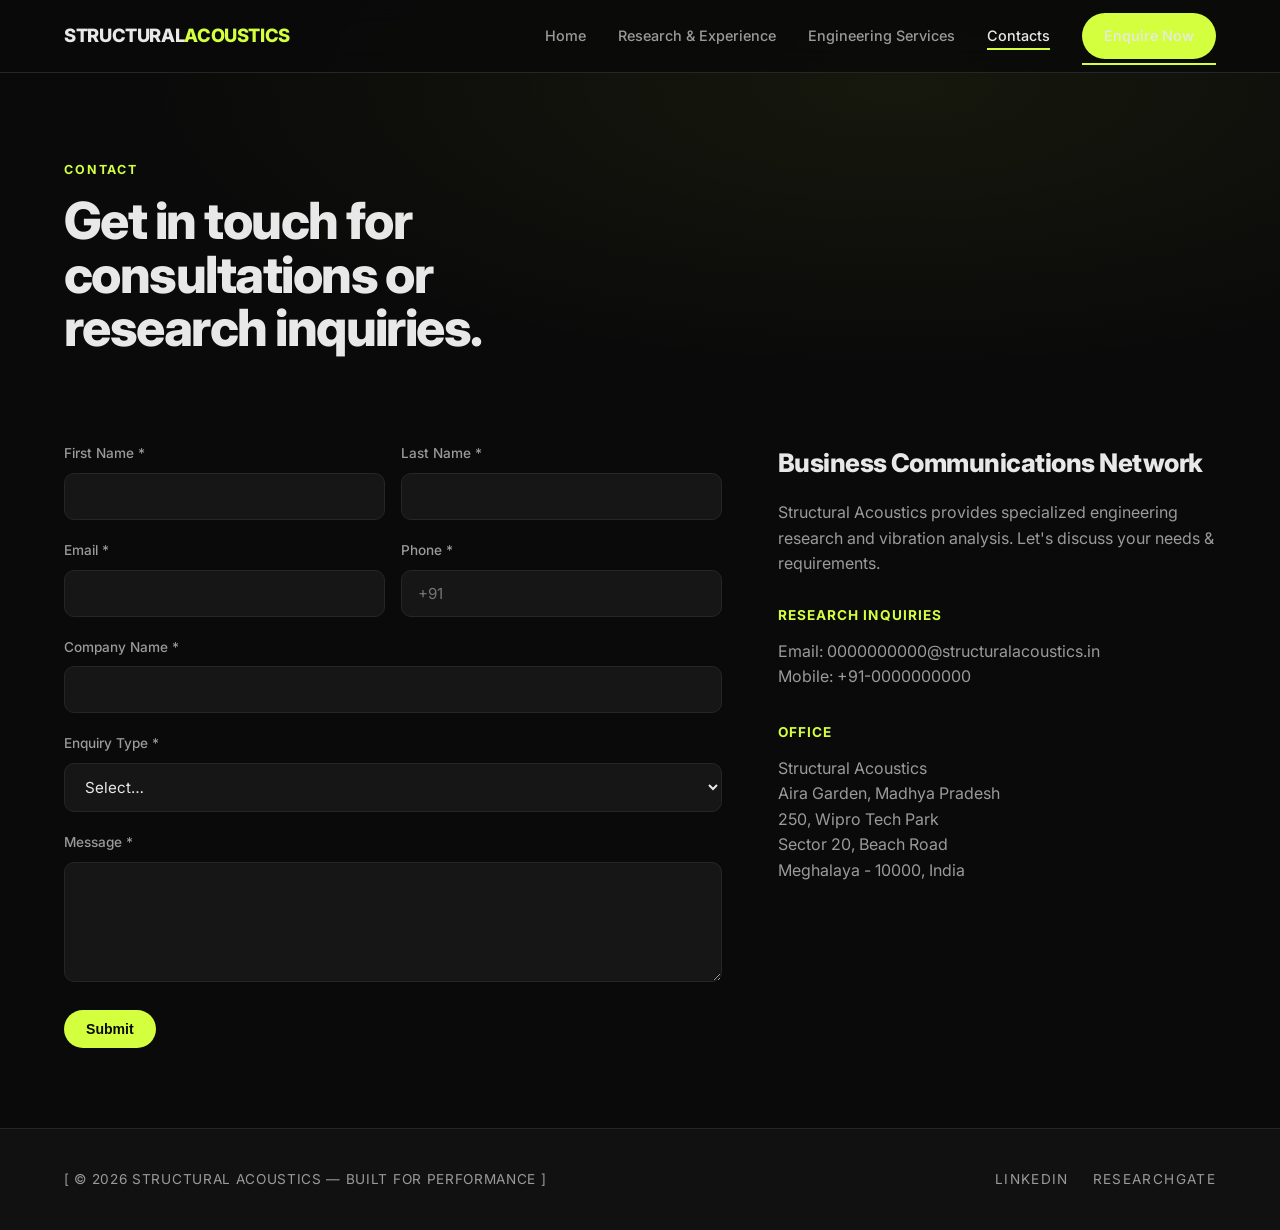
==== contacts.html @ dfd2be7c "mail changes" ====
<!DOCTYPE html>
<html lang="en">
<head>
  <meta charset="UTF-8" />
  <meta name="viewport" content="width=device-width, initial-scale=1" />
  <title>Contacts | Structural Acoustics</title>
  <link rel="preconnect" href="https://fonts.googleapis.com" />
  <link href="https://fonts.googleapis.com/css2?family=Inter:wght@400;500;600;700;800&display=swap" rel="stylesheet" />
  <link rel="stylesheet" href="css/style.css" />
</head>
<body>
  <header>
    <div class="container nav">
      <a href="index.html" class="logo">STRUCTURAL<span>ACOUSTICS</span></a>
      <nav>
        <ul class="nav-links">
          <li><a href="index.html">Home</a></li>
          <li><a href="research-experience.html">Research &amp; Experience</a></li>
          <li><a href="engineering-services.html">Engineering Services</a></li>
          <li><a href="contacts.html">Contacts</a></li>
          <li><a href="contacts.html" class="btn btn-primary">Enquire Now</a></li>
        </ul>
      </nav>
      <button class="hamburger" aria-label="Menu"><span></span><span></span><span></span></button>
    </div>
  </header>

  <section class="hero" id="Contact" style="padding-bottom:40px;">
    <div class="container">
      <div class="eyebrow reveal">Contact</div>
      <h1 class="reveal" style="font-size:clamp(1.8rem,4.5vw,3.2rem);">Get in touch for consultations or research inquiries.</h1>
    </div>
  </section>

  <section style="padding-top:20px;">
    <div class="container">
      <div class="contact-grid">
        <!-- Form -->
        <form id="contactForm" class="reveal" novalidate>
          <div class="form-row">
            <div class="form-group">
              <label for="fname">First Name *</label>
              <input id="fname" type="text" required />
            </div>
            <div class="form-group">
              <label for="lname">Last Name *</label>
              <input id="lname" type="text" required />
            </div>
          </div>
          <div class="form-row">
            <div class="form-group">
              <label for="email">Email *</label>
              <input id="email" type="email" required />
            </div>
            <div class="form-group">
              <label for="phone">Phone *</label>
              <input id="phone" type="tel" placeholder="+91" required />
            </div>
          </div>
          <div class="form-group">
            <label for="company">Company Name *</label>
            <input id="company" type="text" required />
          </div>
          <div class="form-group">
            <label for="etype">Enquiry Type *</label>
            <select id="etype" required>
              <option value="">Select…</option>
              <option>Finite Element Analysis</option>
              <option>Vibration &amp; Acoustics</option>
              <option>Facade Design &amp; STC</option>
              <option>Research</option>
              <option>Others</option>
            </select>
          </div>
          <div class="form-group">
            <label for="message">Message *</label>
            <textarea id="message" required></textarea>
          </div>
          <button type="submit" class="btn btn-primary">Submit</button>
          <div class="form-msg" id="formMsg"></div>
        </form>

        <!-- Info -->
        <div class="contact-info reveal">
          <h2 class="section-title" style="font-size:1.6rem;">Business Communications Network</h2>
          <p style="margin-bottom:28px;">Structural Acoustics provides specialized engineering research and vibration analysis. Let's discuss your needs &amp; requirements.</p>
          <div class="info-block">
            <h4>Research Inquiries</h4>
            <p>Email: 0000000000@structuralacoustics.in</p>
            <p>Mobile: +91-0000000000</p>
          </div>
          <div class="info-block">
            <h4>Office</h4>
            <p>
              Structural Acoustics<br>
              Aira Garden, Madhya Pradesh<br>
              250, Wipro Tech Park<br>
              Sector 20, Beach Road<br>
              Meghalaya - 10000, India
            </p>
          </div>
        </div>
      </div>
    </div>
  </section>

  <footer>
    <div class="container footer-inner">
      <div class="copy">[ © 2026 STRUCTURAL ACOUSTICS — BUILT FOR PERFORMANCE ]</div>
      <div class="footer-links">
        <a href="#">LINKEDIN</a>
        <a href="#">RESEARCHGATE</a>
      </div>
    </div>
  </footer>

  <script src="js/main.js"></script>
</body>
</html>
---- css/style.css ----
/* ===== Reset & Variables ===== */
* { margin: 0; padding: 0; box-sizing: border-box; }

:root {
  --bg: #0a0a0a;
  --bg-alt: #111111;
  --card: #161616;
  --line: #262626;
  --text: #e8e8e8;
  --muted: #9a9a9a;
  --accent: #d4ff3f;
  --accent-dim: #a8cc2f;
  --font: 'Inter', -apple-system, BlinkMacSystemFont, 'Segoe UI', Roboto, sans-serif;
}

html { scroll-behavior: smooth; }

body {
  font-family: var(--font);
  background: var(--bg);
  color: var(--text);
  line-height: 1.6;
  overflow-x: hidden;
}

a { color: inherit; text-decoration: none; }
img { max-width: 100%; display: block; }

.container { max-width: 1200px; margin: 0 auto; padding: 0 24px; }

section { padding: 80px 0; }

/* ===== Header ===== */
header {
  position: fixed;
  top: 0; left: 0; right: 0;
  z-index: 1000;
  background: rgba(10,10,10,0.85);
  backdrop-filter: blur(12px);
  border-bottom: 1px solid var(--line);
  transition: background 0.3s;
}
.nav {
  display: flex;
  align-items: center;
  justify-content: space-between;
  height: 72px;
}
.logo {
  font-weight: 800;
  font-size: 1.15rem;
  letter-spacing: -0.02em;
}
.logo span { color: var(--accent); }

.nav-links {
  display: flex;
  gap: 32px;
  list-style: none;
  align-items: center;
}
.nav-links a {
  font-size: 0.9rem;
  color: var(--muted);
  font-weight: 500;
  transition: color 0.2s;
  position: relative;
}
.nav-links a:hover, .nav-links a.active { color: var(--text); }
.nav-links a.active::after {
  content: '';
  position: absolute;
  left: 0; bottom: -6px;
  width: 100%; height: 2px;
  background: var(--accent);
}

.btn {
  display: inline-block;
  padding: 11px 22px;
  border-radius: 999px;
  font-weight: 600;
  font-size: 0.88rem;
  transition: all 0.25s;
  cursor: pointer;
  border: none;
}
.btn-primary {
  background: var(--accent);
  color: #0a0a0a;
}
.btn-primary:hover { background: var(--accent-dim); transform: translateY(-2px); }
.btn-outline {
  border: 1px solid var(--line);
  color: var(--text);
  background: transparent;
}
.btn-outline:hover { border-color: var(--accent); color: var(--accent); }

.hamburger {
  display: none;
  flex-direction: column;
  gap: 5px;
  cursor: pointer;
  background: none;
  border: none;
}
.hamburger span {
  width: 24px; height: 2px;
  background: var(--text);
  transition: 0.3s;
}

/* ===== Hero ===== */
.hero {
  padding-top: 160px;
  padding-bottom: 60px;
  background: radial-gradient(ellipse at 70% 20%, rgba(212,255,63,0.06), transparent 60%);
}
.hero h1 {
  font-size: clamp(2.4rem, 6vw, 4.6rem);
  font-weight: 800;
  letter-spacing: -0.03em;
  line-height: 1.05;
  max-width: 14ch;
  margin-bottom: 28px;
}
.hero h1 em { color: var(--accent); font-style: normal; }
.hero p.lead {
  max-width: 680px;
  color: var(--muted);
  font-size: 1.05rem;
  margin-bottom: 32px;
}
.tags {
  display: flex;
  flex-wrap: wrap;
  gap: 12px;
  margin-top: 16px;
}
.tag {
  border: 1px solid var(--line);
  border-radius: 999px;
  padding: 8px 18px;
  font-size: 0.85rem;
  color: var(--muted);
  transition: all 0.2s;
}
.tag:hover { border-color: var(--accent); color: var(--accent); }

/* ===== Marquee ===== */
.marquee {
  border-top: 1px solid var(--line);
  border-bottom: 1px solid var(--line);
  overflow: hidden;
  padding: 18px 0;
  background: var(--bg-alt);
}
.marquee-track {
  display: flex;
  white-space: nowrap;
  width: max-content;
  animation: scroll 40s linear infinite;
}
.marquee-track span {
  font-size: 0.9rem;
  font-weight: 600;
  letter-spacing: 0.08em;
  color: var(--muted);
  padding: 0 12px;
}
.marquee-track span::after { content: '•'; color: var(--accent); margin-left: 24px; }
@keyframes scroll {
  from { transform: translateX(0); }
  to { transform: translateX(-50%); }
}

/* ===== Section headings ===== */
.eyebrow {
  color: var(--accent);
  text-transform: uppercase;
  letter-spacing: 0.15em;
  font-size: 0.78rem;
  font-weight: 700;
  margin-bottom: 14px;
}
.section-title {
  font-size: clamp(1.8rem, 4vw, 2.8rem);
  font-weight: 800;
  letter-spacing: -0.02em;
  margin-bottom: 16px;
}
.section-sub { color: var(--muted); max-width: 640px; margin-bottom: 48px; }

/* ===== About ===== */
.about-grid {
  display: grid;
  grid-template-columns: 1fr 1fr;
  gap: 56px;
  align-items: start;
}
.about-card {
  background: var(--card);
  border: 1px solid var(--line);
  border-radius: 16px;
  padding: 28px;
  margin-bottom: 20px;
}
.about-card h4 {
  color: var(--accent);
  font-size: 0.95rem;
  text-transform: uppercase;
  letter-spacing: 0.08em;
  margin-bottom: 16px;
}
.about-card ul { list-style: none; }
.about-card li {
  padding: 8px 0 8px 24px;
  position: relative;
  color: var(--muted);
}
.about-card li::before {
  content: '→';
  position: absolute; left: 0;
  color: var(--accent);
}
.about-card p { color: var(--muted); margin-bottom: 14px; }

/* ===== Work cards ===== */
.work-grid {
  display: grid;
  grid-template-columns: repeat(3, 1fr);
  gap: 24px;
}
.work-card {
  background: var(--card);
  border: 1px solid var(--line);
  border-radius: 16px;
  padding: 32px;
  transition: all 0.3s;
}
.work-card:hover { border-color: var(--accent); transform: translateY(-6px); }
.work-num {
  font-size: 2.4rem;
  font-weight: 800;
  color: var(--accent);
  opacity: 0.4;
  margin-bottom: 16px;
}
.work-card h3 { font-size: 1.25rem; margin-bottom: 12px; }
.work-card p { color: var(--muted); font-size: 0.95rem; margin-bottom: 20px; }
.work-card a {
  color: var(--accent);
  font-weight: 600;
  font-size: 0.9rem;
}
.work-card a:hover { text-decoration: underline; }

/* ===== Services ===== */
.services-grid {
  display: grid;
  grid-template-columns: repeat(2, 1fr);
  gap: 24px;
}
.service-card {
  background: var(--card);
  border: 1px solid var(--line);
  border-radius: 16px;
  padding: 36px;
  transition: all 0.3s;
}
.service-card:hover { border-color: var(--accent); background: var(--bg-alt); }
.service-icon {
  width: 52px; height: 52px;
  border-radius: 12px;
  background: rgba(212,255,63,0.12);
  display: flex; align-items: center; justify-content: center;
  margin-bottom: 20px;
  font-size: 1.5rem;
}
.service-card h3 { font-size: 1.3rem; margin-bottom: 12px; }
.service-card p { color: var(--muted); }

/* ===== CTA banner ===== */
.cta {
  text-align: center;
  background: linear-gradient(135deg, rgba(212,255,63,0.08), transparent);
  border-top: 1px solid var(--line);
}
.cta h2 { font-size: clamp(1.8rem,4vw,2.6rem); font-weight: 800; margin-bottom: 24px; }

/* ===== Research page ===== */
.research-grid {
  display: grid;
  grid-template-columns: repeat(2, 1fr);
  gap: 24px;
}
.research-item {
  background: var(--card);
  border: 1px solid var(--line);
  border-radius: 16px;
  padding: 36px;
  transition: all 0.3s;
}
.research-item:hover { border-color: var(--accent); transform: translateY(-4px); }
.research-item .num {
  font-size: 3rem; font-weight: 800;
  color: var(--accent); opacity: 0.3; margin-bottom: 10px;
}
.research-item h3 { font-size: 1.3rem; margin-bottom: 12px; }
.research-item p { color: var(--muted); }

.pub-list { display: flex; flex-direction: column; gap: 14px; }
.pub {
  display: flex;
  align-items: center;
  gap: 24px;
  background: var(--card);
  border: 1px solid var(--line);
  border-radius: 12px;
  padding: 22px 28px;
  transition: all 0.25s;
}
.pub:hover { border-color: var(--accent); }
.pub .year {
  font-weight: 800; color: var(--accent);
  font-size: 1.1rem; min-width: 56px;
}
.pub .title { flex: 1; }
.pub .title strong { display: block; }
.pub .title span { color: var(--muted); font-size: 0.85rem; }
.pub .file { color: var(--muted); font-size: 0.85rem; }

/* ===== Gallery ===== */
.gallery-grid {
  display: grid;
  grid-template-columns: repeat(3, 1fr);
  gap: 16px;
}
.gallery-item {
  position: relative;
  border-radius: 14px;
  overflow: hidden;
  aspect-ratio: 3/4;
  background: var(--card);
  border: 1px solid var(--line);
}
.gallery-item .ph {
  width: 100%; height: 100%;
  display: flex; align-items: center; justify-content: center;
  background: linear-gradient(135deg, #1a1a1a, #0d0d0d);
  color: var(--accent);
  font-size: 2.5rem; font-weight: 800; opacity: 0.5;
}
.gallery-item .cap {
  position: absolute;
  bottom: 0; left: 0; right: 0;
  padding: 16px;
  background: linear-gradient(transparent, rgba(0,0,0,0.85));
}
.gallery-item .cap .idx { color: var(--accent); font-size: 0.8rem; font-weight: 700; }
.gallery-item .cap .name { font-weight: 600; }

/* ===== Contact ===== */
.contact-grid {
  display: grid;
  grid-template-columns: 1.2fr 0.8fr;
  gap: 56px;
}
.form-group { margin-bottom: 20px; }
.form-row { display: grid; grid-template-columns: 1fr 1fr; gap: 16px; }
label {
  display: block;
  font-size: 0.85rem;
  color: var(--muted);
  margin-bottom: 8px;
  font-weight: 500;
}
input, select, textarea {
  width: 100%;
  background: var(--card);
  border: 1px solid var(--line);
  border-radius: 10px;
  padding: 13px 16px;
  color: var(--text);
  font-family: var(--font);
  font-size: 0.95rem;
  transition: border 0.2s;
}
input:focus, select:focus, textarea:focus {
  outline: none;
  border-color: var(--accent);
}
textarea { resize: vertical; min-height: 120px; }
.form-msg {
  margin-top: 16px;
  padding: 14px;
  border-radius: 10px;
  background: rgba(212,255,63,0.12);
  color: var(--accent);
  font-size: 0.9rem;
  display: none;
}
.contact-info .info-block { margin-bottom: 32px; }
.contact-info h4 {
  color: var(--accent);
  text-transform: uppercase;
  letter-spacing: 0.08em;
  font-size: 0.85rem;
  margin-bottom: 12px;
}
.contact-info p { color: var(--muted); }

/* ===== Footer ===== */
footer {
  border-top: 1px solid var(--line);
  padding: 40px 0;
  background: var(--bg-alt);
}
.footer-inner {
  display: flex;
  justify-content: space-between;
  align-items: center;
  flex-wrap: wrap;
  gap: 20px;
}
.footer-inner .copy { color: var(--muted); font-size: 0.85rem; letter-spacing: 0.05em; }
.footer-links { display: flex; gap: 24px; }
.footer-links a { color: var(--muted); font-size: 0.85rem; letter-spacing: 0.1em; }
.footer-links a:hover { color: var(--accent); }

/* ===== Reveal animation ===== */
.reveal {
  opacity: 0;
  transform: translateY(30px);
  transition: opacity 0.7s ease, transform 0.7s ease;
}
.reveal.visible { opacity: 1; transform: translateY(0); }

/* ===== Responsive ===== */
@media (max-width: 900px) {
  .about-grid, .contact-grid { grid-template-columns: 1fr; gap: 32px; }
  .work-grid, .gallery-grid { grid-template-columns: 1fr 1fr; }
  .services-grid, .research-grid { grid-template-columns: 1fr; }
}
@media (max-width: 680px) {
  .hamburger { display: flex; }
  .nav-links {
    position: fixed;
    top: 72px; right: 0;
    width: 75%; height: calc(100vh - 72px);
    background: var(--bg-alt);
    flex-direction: column;
    align-items: flex-start;
    padding: 32px 28px;
    gap: 24px;
    transform: translateX(100%);
    transition: transform 0.3s;
    border-left: 1px solid var(--line);
  }
  .nav-links.open { transform: translateX(0); }
  .nav .btn-primary { display: none; }
  .work-grid, .gallery-grid { grid-template-columns: 1fr; }
  .form-row { grid-template-columns: 1fr; }
}
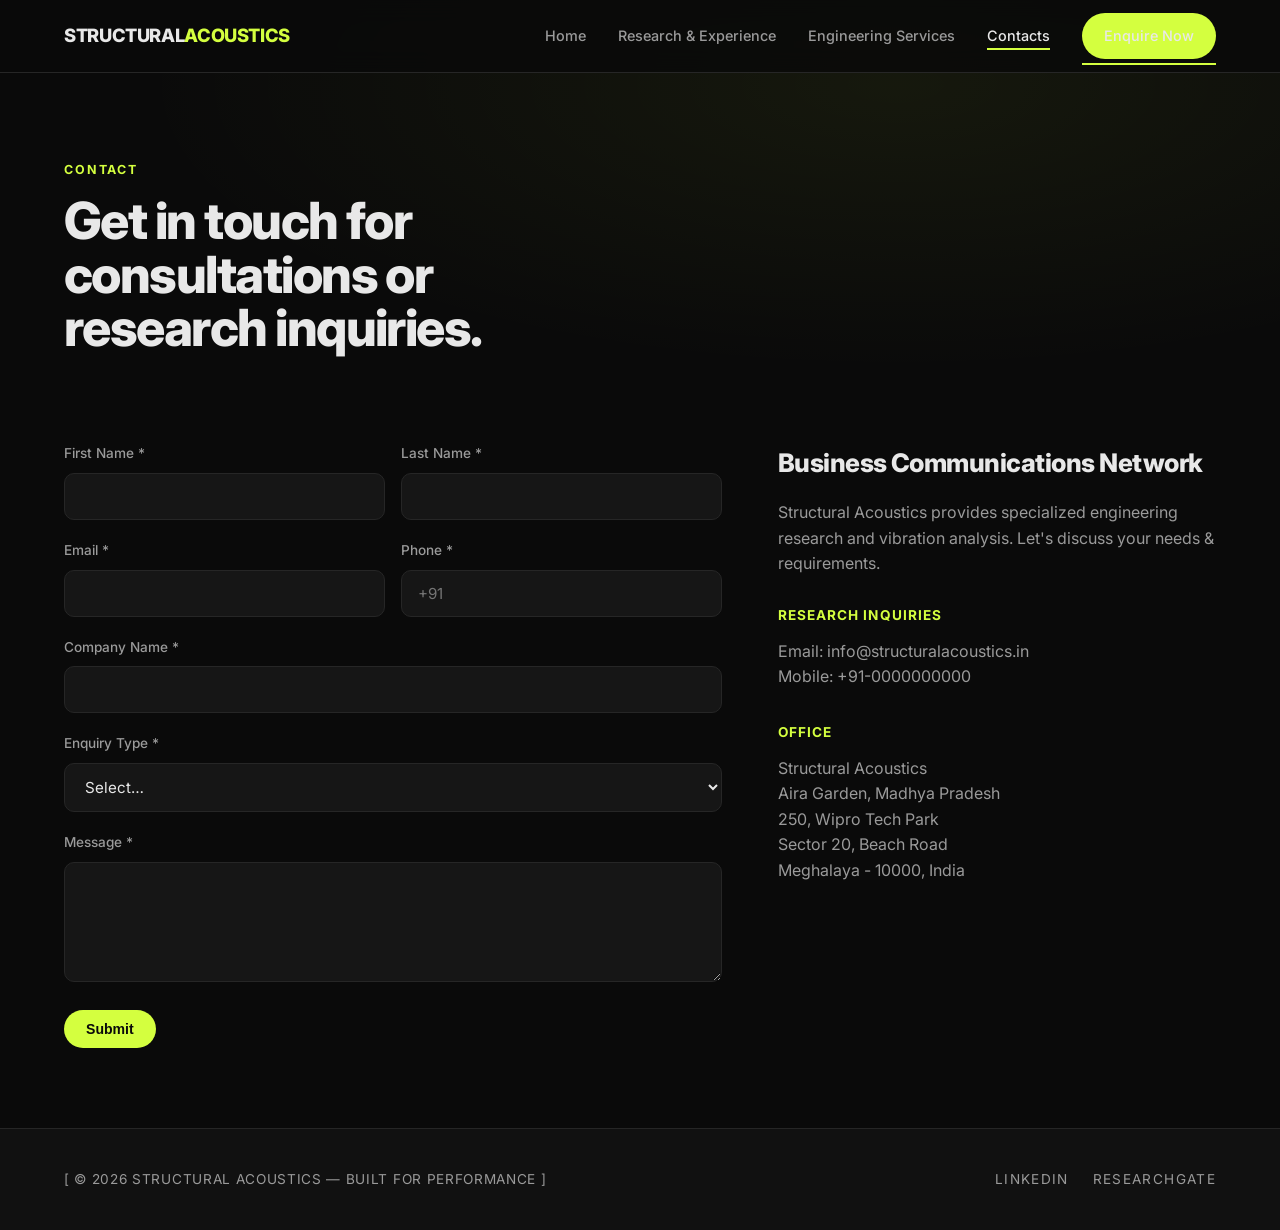
==== commit 4d7ef58e: "mail changes" ====
--- a/contacts.html
+++ b/contacts.html
@@ -86,7 +86,7 @@
           <p style="margin-bottom:28px;">Structural Acoustics provides specialized engineering research and vibration analysis. Let's discuss your needs &amp; requirements.</p>
           <div class="info-block">
             <h4>Research Inquiries</h4>
-            <p>Email: 0000000000@structuralacoustics.in</p>
+            <p>Email: info@structuralacoustics.in</p>
             <p>Mobile: +91-0000000000</p>
           </div>
           <div class="info-block">
